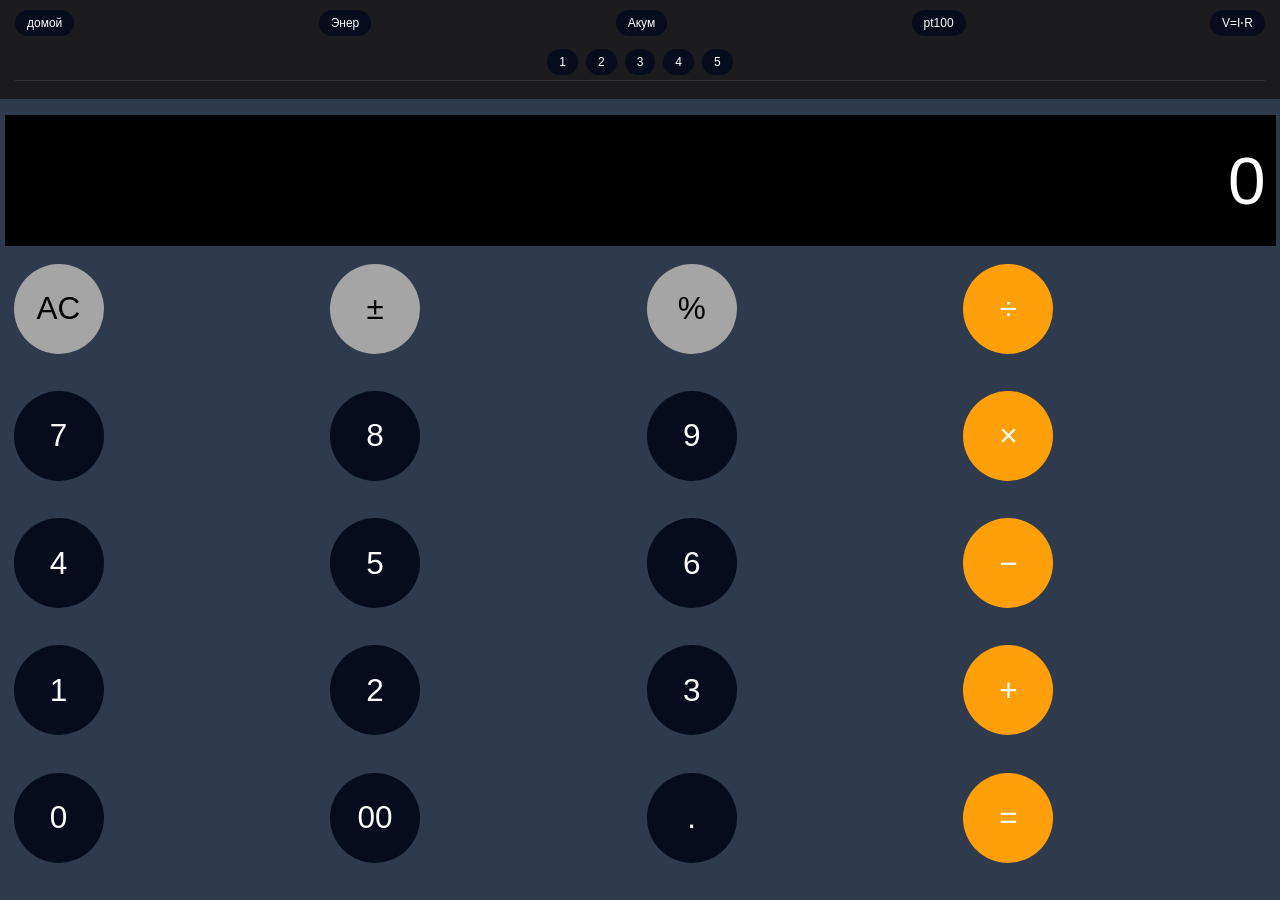
==== index.html @ 8d62f4d6 "Update index.html" ====
<!DOCTYPE html>
<html lang="ru">
<head>
    <meta charset="UTF-8">
    <meta name="viewport" content="width=device-width, initial-scale=1.0, maximum-scale=1.0, user-scalable=no">
    <title>Калькулятор</title>
    <style>
        /* Общие стили для всех элементов */
        * {
            box-sizing: border-box;
            touch-action: manipulation;
            margin: 0;
            padding: 0;
        }
        
        /* Стили для body */
        body {
            font-family: -apple-system, BlinkMacSystemFont, sans-serif;
            background: #2F3A4C;
            height: 100vh;
            overflow: hidden;
            position: relative;
        }

        /* Стили для шапки */
        .header {
            display: flex;
            flex-direction: column; /* Выстраиваем ряды вертикально */
            padding: 10px 15px;
            background: #1c1c1e;
            position: fixed;
            top: 0;
            left: 0;
            right: 0;
            z-index: 10;
        }

        /* Контейнер для рядов кнопок */
        .header-row {
            display: flex;
            justify-content: space-between;
            width: 100%;
            margin-bottom: 8px; /* Отступ между рядами */
        }

        /* Стили для второго ряда (кнопки 1-5) */
        .header-row.second-row {
            justify-content: center; /* Центрируем кнопки 1-5 */
            gap: 8px; /* Расстояние между кнопками */
            margin-top: 5px;
            padding-bottom: 5px;
            border-bottom: 1px solid #333; /* Разделительная линия */
        }

        /* Стили для кнопок в шапке */
        .header-button {
            background: #060c1b;
            border: none;
            color: #fff;
            padding: 6px 12px;
            border-radius: 16px;
            font-size: 12px;
            cursor: pointer;
            white-space: nowrap; /* Чтобы текст не переносился */
        }

        /* Стили для основного калькулятора */
        .calculator {
            position: fixed;
            top: 110px; /* Увеличил отступ, так как шапка стала выше */
            bottom: 0;
            left: 0;
            right: 0;
            padding: 0.5vh;
            display: flex;
            flex-direction: column;
            max-width: 100%;
            margin: 0 auto;
        }

        /* Стили для экрана калькулятора */
        .display {
            color: white;
            font-size: 7.5vh;
            text-align: right;
            padding: 3vh 10px;
            background: #000;
            border: none;
            width: 100%;
            flex-shrink: 0;
        }

        /* Стили для кнопок калькулятора */
        .buttons {
            display: grid;
            grid-template-columns: repeat(4, 1fr);
            gap: 0.5vh;
            flex-grow: 1;
            max-height: 75vh;
            padding: 0.5vh;
            margin-top: 1vh;
        }

        /* Стили для каждой кнопки */
        .button {
            border: none;
            border-radius: 50%;
            font-size: 3.5vh;
            background: #060c1b;
            color: white;
            cursor: pointer;
            transition: filter 0.2s, background-color 0.2s;
            min-width: 0;
            min-height: 0;
            display: flex;
            align-items: center;
            justify-content: center;
            position: relative;
            width: 10vh;
            height: 10vh;
            margin: 0.5vh;
        }

        /* Псевдоэлемент для круглых кнопок */
        .button::after {
            content: '';
            display: block;
            padding-bottom: 100%;
        }

        /* Эффект при нажатии на кнопку */
        .button:active {
            filter: brightness(130%);
        }

        /* Стили для операторов (+, -, ×, ÷) */
        .operator {
            background: #ff9f0a;
        }

        /* Стили для специальных кнопок (AC, ±, %) */
        .special {
            background: #a5a5a5;
            color: black;
        }

        /* Стили для кнопки "0" */
        .zero {
            grid-column: span 1;
            border-radius: 50%;
            aspect-ratio: 1;
            justify-content: center;
            padding-left: 0;
            width: 10vh;
            height: 10vh;
            margin: 0.5vh;
        }

        /* Убираем псевдоэлемент для кнопки "0" */
        .zero::after {
            display: none;
        }

        /* Стили для текста внутри кнопок */
        .button span {
            position: absolute;
            pointer-events: none;
        }
    </style>
</head>
<body>
    <!-- Шапка с кнопками -->
    <div class="header">
        <!-- Первый ряд: основные функции -->
        <div class="header-row">
            <button class="header-button" onclick="showCalculator()">домой</button>
            <button class="header-button" onclick="window.location.href='virus/Kall_Energia.html'">Энер</button>
            <button class="header-button" onclick="window.location.href='Kalls.html'">Акум</button>
            <button class="header-button" onclick="window.location.href='PT100.html'">pt100</button>
            <button class="header-button" onclick="window.location.href='ohm-law-calculator.html'">V=I⋅R</button>
        </div>

        <!-- Второй ряд: кнопки 1-5 -->
        <div class="header-row second-row">
            <button class="header-button" onclick="showCalculator()">1</button>
            <button class="header-button" onclick="window.location.href='virus/Kall_Energia.html'">2</button>
            <button class="header-button" onclick="window.location.href='Kalls.html'">3</button>
            <button class="header-button" onclick="window.location.href='PT100.html'">4</button>
            <button class="header-button" onclick="window.location.href='ohm-law-calculator.html'">5</button>
        </div>
    </div>
    
    <!-- Основной калькулятор -->
    <div class="calculator" id="standardCalculator">
        <!-- Экран калькулятора -->
        <input type="text" class="display" id="display" value="0" readonly>
        <!-- Кнопки калькулятора -->
        <div class="buttons">
            <button class="button special" onclick="clearDisplay()"><span>AC</span></button>
            <button class="button special" onclick="toggleSign()"><span>±</span></button>
            <button class="button special" onclick="appendPercentage()"><span>%</span></button>
            <button class="button operator" onclick="appendOperator('÷')"><span>÷</span></button>
            
            <button class="button" onclick="appendNumber('7')"><span>7</span></button>
            <button class="button" onclick="appendNumber('8')"><span>8</span></button>
            <button class="button" onclick="appendNumber('9')"><span>9</span></button>
            <button class="button operator" onclick="appendOperator('×')"><span>×</span></button>
            
            <button class="button" onclick="appendNumber('4')"><span>4</span></button>
            <button class="button" onclick="appendNumber('5')"><span>5</span></button>
            <button class="button" onclick="appendNumber('6')"><span>6</span></button>
            <button class="button operator" onclick="appendOperator('−')"><span>−</span></button>
            
            <button class="button" onclick="appendNumber('1')"><span>1</span></button>
            <button class="button" onclick="appendNumber('2')"><span>2</span></button>
            <button class="button" onclick="appendNumber('3')"><span>3</span></button>
            <button class="button operator" onclick="appendOperator('+')"><span>+</span></button>
            
            <button class="button zero" onclick="appendNumber('0')"><span>0</span></button>
            <button class="button" onclick="appendNumber('00')"><span>00</span></button>
            <button class="button" onclick="appendNumber('.')"><span>.</span></button>
            <button class="button operator" onclick="calculate()"><span>=</span></button>
        </div>
    </div>

    <script>
        let currentValue = '0';
        let previousValue = null;
        let operation = null;
        
        function updateDisplay() {
            document.getElementById('display').value = currentValue;
        }

        function appendNumber(num) {
            if (currentValue === '0' && num !== '.') {
                currentValue = num;
            } else {
                if (num === '.' && currentValue.includes('.')) return;
                currentValue += num;
            }
            updateDisplay();
        }

        function appendOperator(op) {
            previousValue = currentValue;
            currentValue = '0';
            operation = op;
        }

        function clearDisplay() {
            currentValue = '0';
            previousValue = null;
            operation = null;
            updateDisplay();
        }

        function toggleSign() {
            currentValue = (parseFloat(currentValue) * -1).toString();
            updateDisplay();
        }

        function appendPercentage() {
            currentValue = (parseFloat(currentValue) / 100).toString();
            updateDisplay();
        }

        function calculate() {
            if (!operation || !previousValue) return;
            
            const prev = parseFloat(previousValue);
            const current = parseFloat(currentValue);
            
            switch(operation) {
                case '+':
                    currentValue = (prev + current).toString();
                    break;
                case '−':
                    currentValue = (prev - current).toString();
                    break;
                case '×':
                    currentValue = (prev * current).toString();
                    break;
                case '÷':
                    currentValue = (prev / current).toString();
                    break;
            }
            
            previousValue = null;
            operation = null;
            updateDisplay();
        }

        // Заглушка для функции showCalculator, если она нужна
        function showCalculator() {
            // Здесь можно добавить логику, если нужно
            console.log("Нажата кнопка домой/1");
        }
     </script>
</body>
</html>
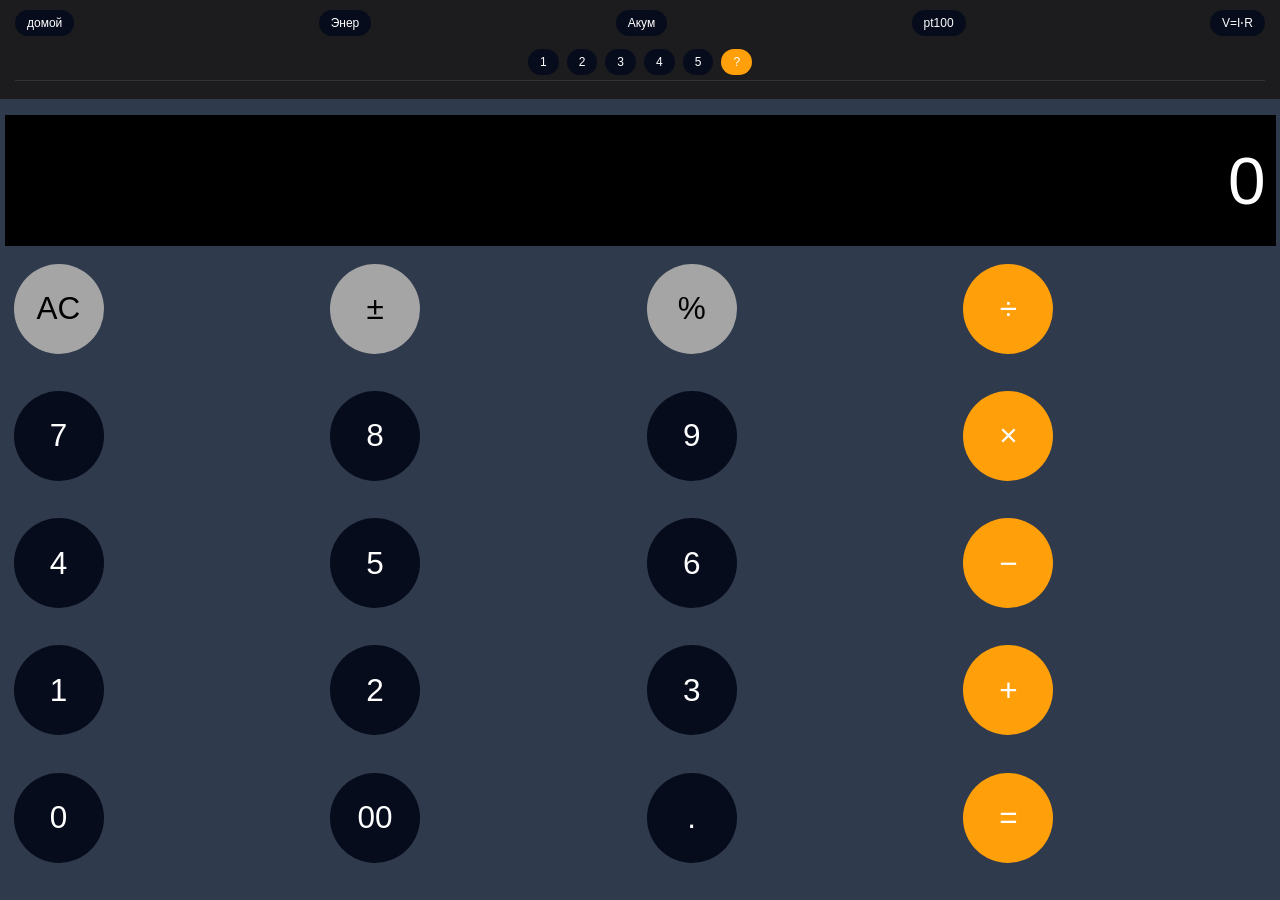
==== commit a4390a15: "Update index.html" ====
--- a/index.html
+++ b/index.html
@@ -166,6 +166,107 @@
             position: absolute;
             pointer-events: none;
         }
+
+        /* Стили для модального окна */
+        .info-modal {
+            display: none;
+            position: fixed;
+            top: 0;
+            left: 0;
+            right: 0;
+            bottom: 0;
+            background: rgba(0, 0, 0, 0.8);
+            z-index: 100;
+            justify-content: center;
+            align-items: center;
+            padding: 20px;
+        }
+
+        .info-modal.active {
+            display: flex;
+        }
+
+        .info-content {
+            background: #1c1c1e;
+            border-radius: 20px;
+            padding: 25px;
+            max-width: 500px;
+            width: 100%;
+            position: relative;
+            color: white;
+            max-height: 80vh;
+            overflow-y: auto;
+        }
+
+        .close-btn {
+            position: absolute;
+            top: 10px;
+            right: 15px;
+            background: none;
+            border: none;
+            color: white;
+            font-size: 30px;
+            cursor: pointer;
+            padding: 0;
+            width: 40px;
+            height: 40px;
+            display: flex;
+            align-items: center;
+            justify-content: center;
+        }
+
+        .info-content h2 {
+            margin-bottom: 20px;
+            text-align: center;
+            color: #ff9f0a;
+        }
+
+        .info-grid {
+            display: flex;
+            flex-direction: column;
+            gap: 12px;
+        }
+
+        .info-item {
+            display: flex;
+            align-items: center;
+            gap: 15px;
+            padding: 12px;
+            background: #060c1b;
+            border-radius: 12px;
+            cursor: pointer;
+            transition: background 0.2s;
+        }
+
+        .info-item:hover {
+            background: #1a2440;
+        }
+
+        .info-button {
+            width: 50px;
+            height: 50px;
+            border-radius: 50%;
+            border: none;
+            background: #ff9f0a;
+            color: white;
+            font-size: 20px;
+            font-weight: bold;
+            cursor: pointer;
+            flex-shrink: 0;
+        }
+
+        .info-text strong {
+            display: block;
+            color: #ff9f0a;
+            margin-bottom: 4px;
+            font-size: 16px;
+        }
+
+        .info-text p {
+            margin: 0;
+            color: #a5a5a5;
+            font-size: 13px;
+        }
     </style>
 </head>
 <body>
@@ -187,6 +288,52 @@
             <button class="header-button" onclick="window.location.href='Kalls.html'">3</button>
             <button class="header-button" onclick="window.location.href='PT100.html'">4</button>
             <button class="header-button" onclick="window.location.href='ohm-law-calculator.html'">5</button>
+            <button class="header-button" onclick="showInfoMenu()" style="background: #ff9f0a;">?</button>
+        </div>
+    </div>
+    
+    <!-- Модальное окно с информацией -->
+    <div class="info-modal" id="infoModal" onclick="closeInfoMenu(event)">
+        <div class="info-content" onclick="event.stopPropagation()">
+            <button class="close-btn" onclick="closeInfoMenu()">&times;</button>
+            <h2>Описание кнопок</h2>
+            <div class="info-grid">
+                <div class="info-item">
+                    <button class="info-button" onclick="showCalculator(); closeInfoMenu()">1</button>
+                    <div class="info-text">
+                        <strong>Карьера</strong>
+                        <p>Расчёт карьерных показателей и достижений</p>
+                    </div>
+                </div>
+                <div class="info-item">
+                    <button class="info-button" onclick="window.location.href='virus/Kall_Energia.html'; closeInfoMenu()">2</button>
+                    <div class="info-text">
+                        <strong>Ремонт</strong>
+                        <p>Калькулятор расчёта стоимости ремонта</p>
+                    </div>
+                </div>
+                <div class="info-item">
+                    <button class="info-button" onclick="window.location.href='Kalls.html'; closeInfoMenu()">3</button>
+                    <div class="info-text">
+                        <strong>Болот</strong>
+                        <p>Расчёты для болотистой местности</p>
+                    </div>
+                </div>
+                <div class="info-item">
+                    <button class="info-button" onclick="window.location.href='PT100.html'; closeInfoMenu()">4</button>
+                    <div class="info-text">
+                        <strong>Рубильник</strong>
+                        <p>Управление рубильником и расчёт нагрузки</p>
+                    </div>
+                </div>
+                <div class="info-item">
+                    <button class="info-button" onclick="window.location.href='ohm-law-calculator.html'; closeInfoMenu()">5</button>
+                    <div class="info-text">
+                        <strong>Кимоно</strong>
+                        <p>Расчёт параметров для кимоно</p>
+                    </div>
+                </div>
+            </div>
         </div>
     </div>
     
@@ -296,6 +443,17 @@
             // Здесь можно добавить логику, если нужно
             console.log("Нажата кнопка домой/1");
         }
+
+        // Функции для модального окна с информацией
+        function showInfoMenu() {
+            document.getElementById('infoModal').classList.add('active');
+        }
+
+        function closeInfoMenu(event) {
+            if (!event || event.target.id === 'infoModal' || event.target.classList.contains('close-btn')) {
+                document.getElementById('infoModal').classList.remove('active');
+            }
+        }
      </script>
 </body>
 </html>
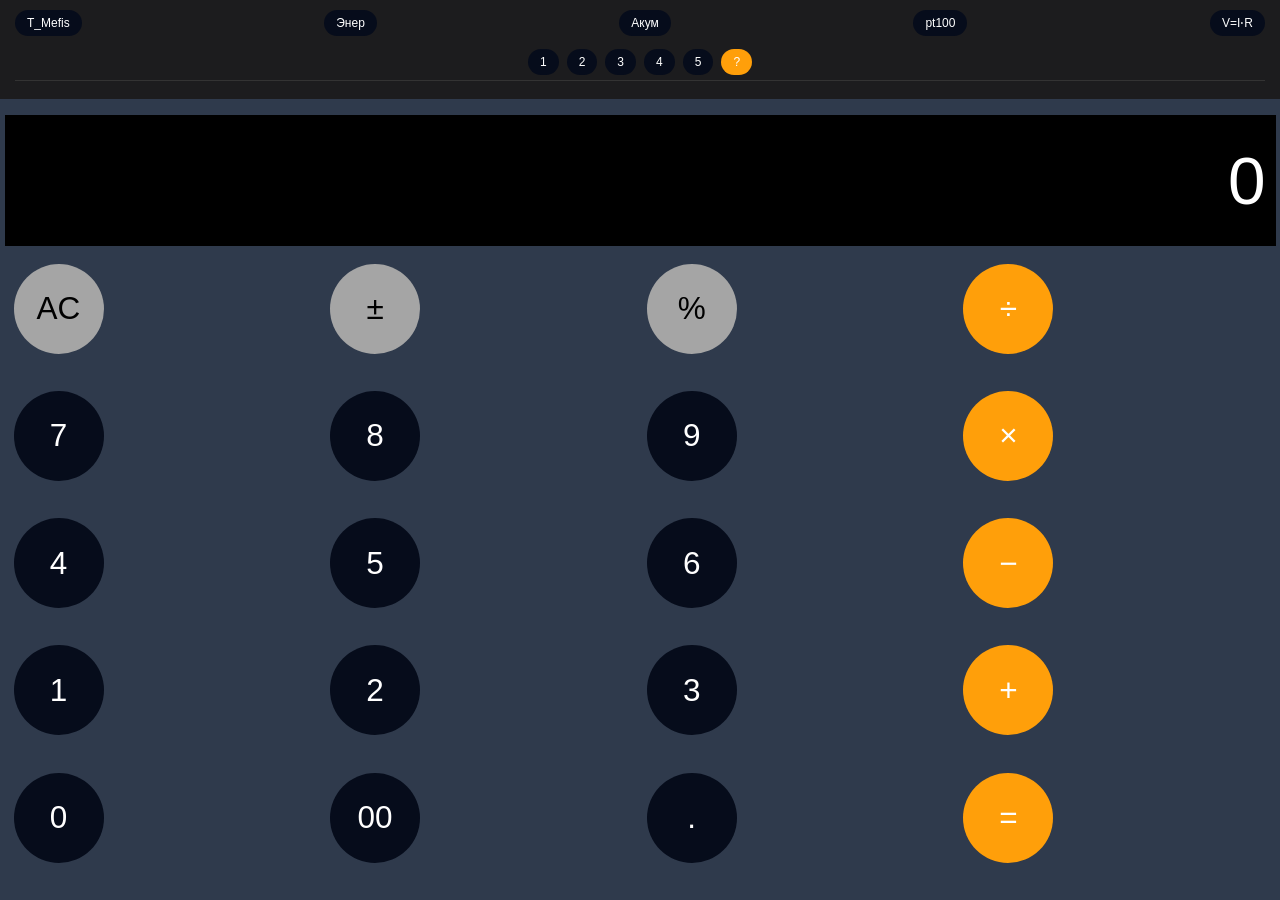
==== commit 19b8d91d: "Update index.html" ====
--- a/index.html
+++ b/index.html
@@ -274,7 +274,7 @@
     <div class="header">
         <!-- Первый ряд: основные функции -->
         <div class="header-row">
-            <button class="header-button" onclick="showCalculator()">домой</button>
+            <button class="header-button" onclick="window.location.href='T_MEFIS.html'">T_Mefis</button>
             <button class="header-button" onclick="window.location.href='virus/Kall_Energia.html'">Энер</button>
             <button class="header-button" onclick="window.location.href='Kalls.html'">Акум</button>
             <button class="header-button" onclick="window.location.href='PT100.html'">pt100</button>
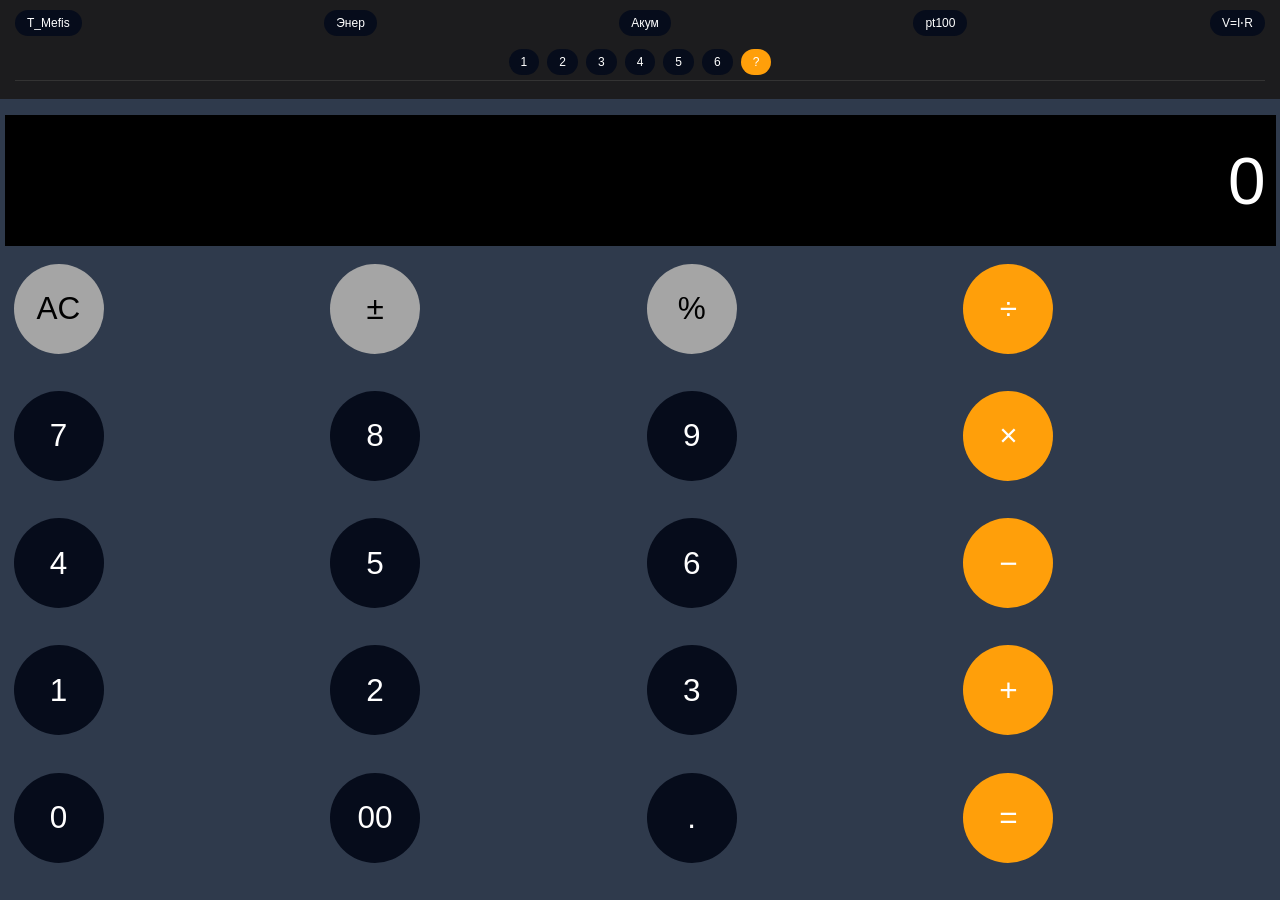
==== commit 183c7cf5: "Update index.html" ====
--- a/index.html
+++ b/index.html
@@ -13,7 +13,7 @@
             padding: 0;
         }
         
-        /* Стили для body */
+        /* Стили адля body */
         body {
             font-family: -apple-system, BlinkMacSystemFont, sans-serif;
             background: #2F3A4C;
@@ -276,7 +276,7 @@
         <div class="header-row">
             <button class="header-button" onclick="window.location.href='T_MEFIS.html'">T_Mefis</button>
             <button class="header-button" onclick="window.location.href='virus/Kall_Energia.html'">Энер</button>
-            <button class="header-button" onclick="window.location.href='Kalls.html'">Акум</button>
+            <button class="header-button" onclick="window.location.href='AKB.html'">Акум</button>
             <button class="header-button" onclick="window.location.href='PT100.html'">pt100</button>
             <button class="header-button" onclick="window.location.href='ohm-law-calculator.html'">V=I⋅R</button>
         </div>
@@ -288,6 +288,7 @@
             <button class="header-button" onclick="window.location.href='Kalls.html'">3</button>
             <button class="header-button" onclick="window.location.href='PT100.html'">4</button>
             <button class="header-button" onclick="window.location.href='ohm-law-calculator.html'">5</button>
+            <button class="header-button" onclick="window.location.href='ONIKS/index.html'">6</button>
             <button class="header-button" onclick="showInfoMenu()" style="background: #ff9f0a;">?</button>
         </div>
     </div>
@@ -309,7 +310,7 @@
                     <button class="info-button" onclick="window.location.href='virus/Kall_Energia.html'; closeInfoMenu()">2</button>
                     <div class="info-text">
                         <strong>Ремонт</strong>
-                        <p>Калькулятор расчёта стоимости ремонта</p>
+                        <p>Вставьте сюда свой текст</p>
                     </div>
                 </div>
                 <div class="info-item">
@@ -330,7 +331,7 @@
                     <button class="info-button" onclick="window.location.href='ohm-law-calculator.html'; closeInfoMenu()">5</button>
                     <div class="info-text">
                         <strong>Кимоно</strong>
-                        <p>Расчёт параметров для кимоно</p>
+                        <p>Расчёт параметров для кимоно вставте сюда свой текст</p>
                     </div>
                 </div>
             </div>
